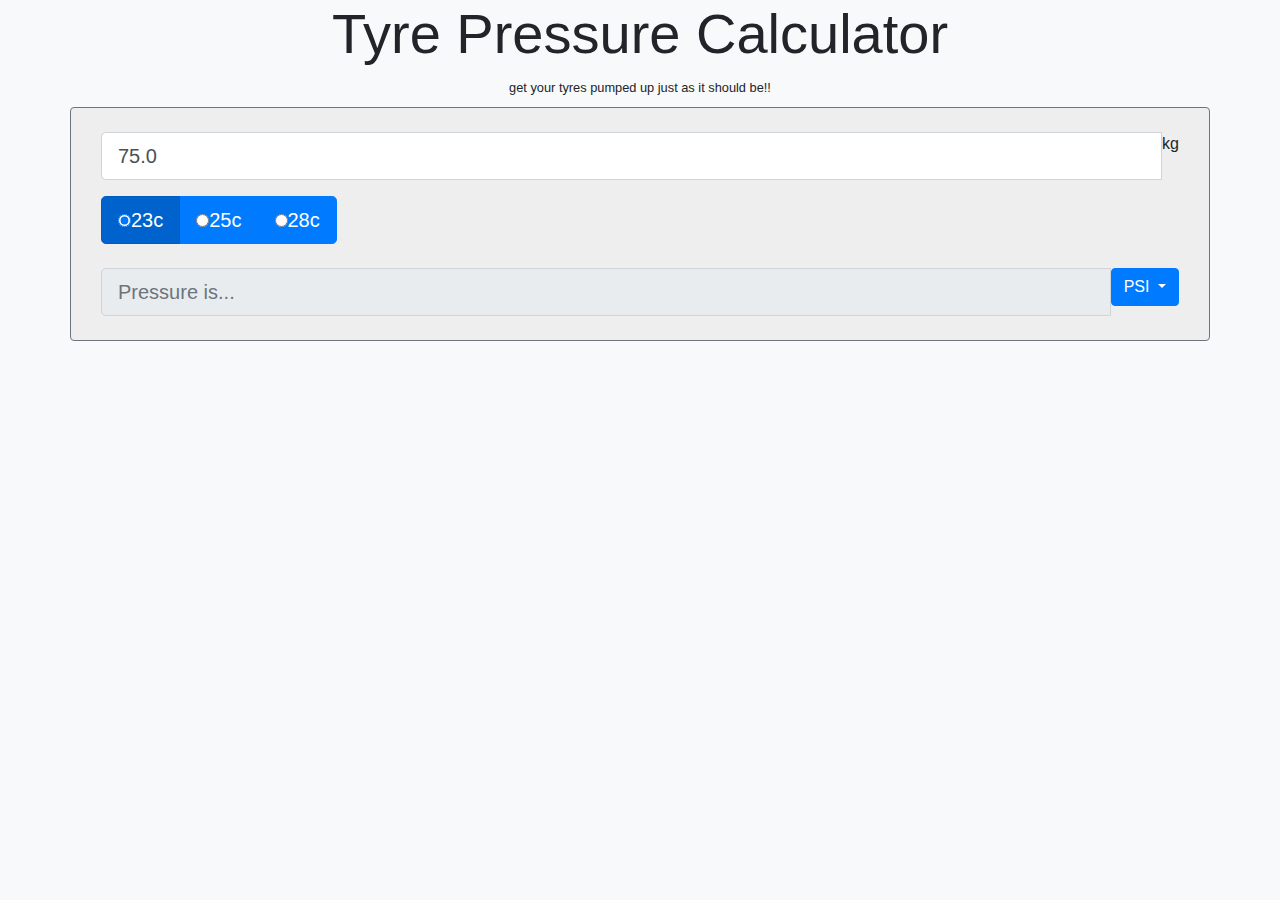
==== index.html @ 002dde49 "new files added" ====
<!DOCTYPE html>
<html lang="en">

<head>
    <meta charset="utf-8">
    <meta http-equiv="X-UA-Compatible" content="IE=edge">
    <meta name="viewport" content="width=device-width, initial-scale=1">
    <!-- The above 3 meta tags *must* come first in the head; any other head content must come *after* these tags -->
    <!-- Latest compiled and minified CSS -->
    <link rel="stylesheet" href="https://maxcdn.bootstrapcdn.com/bootstrap/4.0.0-beta/css/bootstrap.min.css">
    <title>Pressure calc</title>
    <!-- Bootstrap -->
    <!-- HTML5 shim and Respond.js for IE8 support of HTML5 elements and media queries -->
    <!-- WARNING: Respond.js doesn't work if you view the page via file:// -->
    <!--[if lt IE 9]>
      <script src="https://oss.maxcdn.com/html5shiv/3.7.3/html5shiv.min.js"></script>
      <script src="https://oss.maxcdn.com/respond/1.4.2/respond.min.js"></script>
    <![endif]-->
    <style type="text/css">
        .bg-grey {
            background-color: #EEE;
        }
    </style>
</head>

<body class="bg-light">
    <div class="page-header text-center mb-2">
        <h1 class="display-4">Tyre Pressure Calculator</h1>
        <small>get your tyres pumped up just as it should be!!</small>
    </div>
    <!-- <div class="container">
        <div class="jumbotron">
            <p>Have you everhiuhdas iuhoasdf iudshf oiushdf ushfio aushdfioacmsimfxoaismu aosiu mhoiasud hoiasum oisudhm fioasmuh fioasmuh afiosudhm ufsdf fsd
                <br>
                <br>asoi fjpoasi jopsij fopaisjf opaisj fopisajdpofijasopfi jopsi jopasij oiasj foiasj pofiajsd poflksjnnf479y fe9ybuybv dhb kjdhsb ihsfo iasudfo aisuhm oiasudhm ioasduhm </p>
            <form class='col-xs-12'>
                <div class="input-group input-group-lg">
                    <span class="input-group-addon">Your weight:</span>
                    <input type="number" id="weight" value="75.0" min='20' max='150' maxlength='3' step="0.1" size="4" class="form-control" placeholder="Rider's weight">
                    <span class="input-group-addon">kg</span>
                </div>
                <h5>Tyre width:<div id="tyreSelection"></div></h5>
                <div class="btn-group btn-group-lg" role='group'>
                    <button type="button" class="btn btn-default">23c</button>
                    <button type="button" class="btn btn-default">25c</button>
                    <button type="button" class="btn btn-default">28c</button>
                </div>
                <h5>Metric system:<div id="metricSystemSelection"></div></h5>
                <div class="btn-group" role='group'>
                    <button type="button" class="btn btn-default btn-lg">PSI</button>
                    <button type="button" class="btn btn-default btn-lg">BAR</button>
                </div>
                
                <br>
                <br>
            </form>
            <p>Huhoiudhsafoi uahsdi ufhosaidufhi ouhfio uas873h48 7hilufas78h9 798 9 9384 9837f 98h 987shd98 7yxcv98 xzcui guzx kjhb vkjzhb jzx bcjkvhxcjk vbjk jkzc vo!
            </p>
        </div>
    </div>
    <div class="well well-lg">Your tyre pressure is...
        <p>85.5psi!</p>
    </div>
    <div class="container">
        H8h78hiuhiuhofiaushdfiuashdofiuh afisudio asufio shfi oasuhfi oaisfouhasiof uoia hif jasb djkfhbkjhb jkabsj bjkf baj bkjsaf bkjbf jka j jka fkjashf yheu hwieh oiushfo iuhfashfiou hijdasfk sh!
    </div> -->
    <div class="container bg-grey border border-secondary rounded ">
        <div class="form py-2">
            <div class="col-sm-12 my-3">
                <div class="input-group input-group-lg"> 
                    <input type="number" id="weight" value="75.0" min='20' max='150' maxlength='3' step="0.1" size="4" class="form-control" placeholder="Your's weight">
                    <span class="input-group-addon">kg</span>
                </div>
                <div class="my-3">
                    <div class="btn-group btn-group-lg" data-toggle="buttons">
                        <label class="btn btn-primary active">
                            <input type="radio" name="options" id="tyreWidth23" autocomplete="off" checked>23c</label>
                        <label class="btn btn-primary">
                            <input type="radio" name="options" id="tyreWidth25" autocomplete="off">25c</label>
                        <label class="btn btn-primary">
                            <input type="radio" name="options" id="tyreWidth28" autocomplete="off">28c</label>
                    </div>
                </div>

                <div class="my-3">
                    <div class="input-group input-group-lg">
                        <input type="text" class="form-control"  placeholder="Pressure is..." id="resultPressure" value="" readonly></input>
                         
                        <div class="input-group-btn">
                            <button type="button" class="btn btn-primary dropdown-toggle" data-toggle="dropdown"
                                Action><span id="pressureMetricSystem">PSI</span>
                            </button>
                            <div class="dropdown-menu dropdown-menu-right">
                                <a class="dropdown-item" href="#">PSI</a>
                                <a class="dropdown-item" href="#">BAR</a>
                            </div>
                        </div>
                    </div>
                </div>
            </div>
        </div>
        <script src="https://code.jquery.com/jquery-3.2.1.slim.min.js"></script>
        <script src="https://cdnjs.cloudflare.com/ajax/libs/popper.js/1.11.0/umd/popper.min.js"></script>
        <script src="https://maxcdn.bootstrapcdn.com/bootstrap/4.0.0-beta/js/bootstrap.min.js"></script>
</body>

</html>
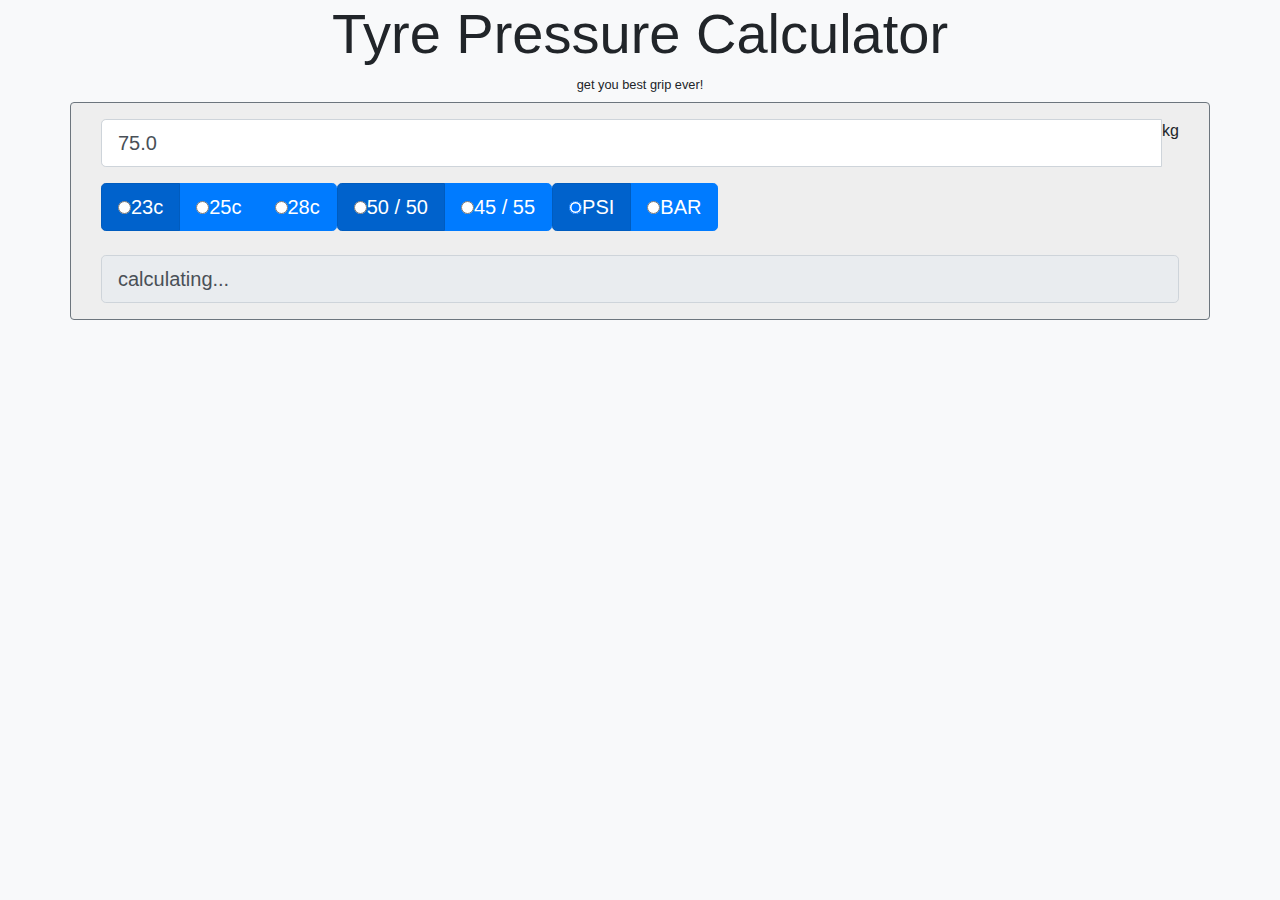
==== commit 629e2ba9: "Template for new type pressure calculator" ====
--- a/index.html
+++ b/index.html
@@ -1,17 +1,10 @@
-<!DOCTYPE html>
 <html lang="en">
-
 <head>
     <meta charset="utf-8">
     <meta http-equiv="X-UA-Compatible" content="IE=edge">
     <meta name="viewport" content="width=device-width, initial-scale=1">
-    <!-- The above 3 meta tags *must* come first in the head; any other head content must come *after* these tags -->
-    <!-- Latest compiled and minified CSS -->
     <link rel="stylesheet" href="https://maxcdn.bootstrapcdn.com/bootstrap/4.0.0-beta/css/bootstrap.min.css">
     <title>Pressure calc</title>
-    <!-- Bootstrap -->
-    <!-- HTML5 shim and Respond.js for IE8 support of HTML5 elements and media queries -->
-    <!-- WARNING: Respond.js doesn't work if you view the page via file:// -->
     <!--[if lt IE 9]>
       <script src="https://oss.maxcdn.com/html5shiv/3.7.3/html5shiv.min.js"></script>
       <script src="https://oss.maxcdn.com/respond/1.4.2/respond.min.js"></script>
@@ -22,78 +15,62 @@
         }
     </style>
 </head>
-
 <body class="bg-light">
     <div class="page-header text-center mb-2">
         <h1 class="display-4">Tyre Pressure Calculator</h1>
-        <small>get your tyres pumped up just as it should be!!</small>
+        <small>get you best grip ever!</small>
     </div>
-    <!-- <div class="container">
-        <div class="jumbotron">
-            <p>Have you everhiuhdas iuhoasdf iudshf oiushdf ushfio aushdfioacmsimfxoaismu aosiu mhoiasud hoiasum oisudhm fioasmuh fioasmuh afiosudhm ufsdf fsd
-                <br>
-                <br>asoi fjpoasi jopsij fopaisjf opaisj fopisajdpofijasopfi jopsi jopasij oiasj foiasj pofiajsd poflksjnnf479y fe9ybuybv dhb kjdhsb ihsfo iasudfo aisuhm oiasudhm ioasduhm </p>
-            <form class='col-xs-12'>
-                <div class="input-group input-group-lg">
-                    <span class="input-group-addon">Your weight:</span>
-                    <input type="number" id="weight" value="75.0" min='20' max='150' maxlength='3' step="0.1" size="4" class="form-control" placeholder="Rider's weight">
-                    <span class="input-group-addon">kg</span>
-                </div>
-                <h5>Tyre width:<div id="tyreSelection"></div></h5>
-                <div class="btn-group btn-group-lg" role='group'>
-                    <button type="button" class="btn btn-default">23c</button>
-                    <button type="button" class="btn btn-default">25c</button>
-                    <button type="button" class="btn btn-default">28c</button>
-                </div>
-                <h5>Metric system:<div id="metricSystemSelection"></div></h5>
-                <div class="btn-group" role='group'>
-                    <button type="button" class="btn btn-default btn-lg">PSI</button>
-                    <button type="button" class="btn btn-default btn-lg">BAR</button>
-                </div>
-                
-                <br>
-                <br>
-            </form>
-            <p>Huhoiudhsafoi uahsdi ufhosaidufhi ouhfio uas873h48 7hilufas78h9 798 9 9384 9837f 98h 987shd98 7yxcv98 xzcui guzx kjhb vkjzhb jzx bcjkvhxcjk vbjk jkzc vo!
-            </p>
-        </div>
-    </div>
-    <div class="well well-lg">Your tyre pressure is...
-        <p>85.5psi!</p>
-    </div>
-    <div class="container">
-        H8h78hiuhiuhofiaushdfiuashdofiuh afisudio asufio shfi oasuhfi oaisfouhasiof uoia hif jasb djkfhbkjhb jkabsj bjkf baj bkjsaf bkjbf jka j jka fkjashf yheu hwieh oiushfo iuhfashfiou hijdasfk sh!
-    </div> -->
     <div class="container bg-grey border border-secondary rounded ">
-        <div class="form py-2">
+        <div class="form">
             <div class="col-sm-12 my-3">
                 <div class="input-group input-group-lg"> 
-                    <input type="number" id="weight" value="75.0" min='20' max='150' maxlength='3' step="0.1" size="4" class="form-control" placeholder="Your's weight">
-                    <span class="input-group-addon">kg</span>
+                    <input
+                         type="number"
+                        id="weight"
+                        value="75.0"
+                        min='20'
+                        max='150'
+                        maxlength='3'
+                        step="0.1"
+                        size="4"
+                        class="form-control"
+                    ><span class="input-group-addon">kg</span>
+                </div>
+                <div class="my-3 btn-toolbar" role="toolbar">
+                    <div class="btn-group btn-group-lg" role="group" data-toggle="buttons" id="width">
+                        <label class="btn btn-primary active">
+                            <input type="radio" class="toggle" name="options" value="23" id="width23" autocomplete="off" checked>23c
+                        </label>
+                        <label class="btn btn-primary">
+                            <input type="radio" class="toggle" name="options" value="25" id="width25" autocomplete="off">25c
+                        </label>
+                        <label class="btn btn-primary">
+                            <input type="radio" class="toggle" name="options" value="28" id="width28" autocomplete="off">28c
+                        </label>
+                    </div>
+                    <div class="btn-group btn-group-lg" role="group" data-toggle="buttons" id="balance">
+                        <label class="btn btn-primary active">
+                            <input type="radio" class="toggle" name="options" id="isBalanced" value="balanced" autocomplete="off" checked>50 / 50
+                        </label>
+                        <label class="btn btn-primary">
+                            <input type="radio" class="toggle" name="options" id="isUnbalanced" value="unbalanced" autocomplete="off">45 / 55
+                        </label>
+                    </div>
+                    <div class="btn-group btn-group-lg" role="group" data-toggle="buttons" id="system">
+                        <label class="btn btn-primary active">
+                            <input type="radio" class="toggle" name="options" autocomplete="off" value="psi" checked>PSI</label>
+                        <label class="btn btn-primary">
+                            <input type="radio" class="toggle" name="options" autocomplete="off" value="bar">BAR</label>
+                    </div>
                 </div>
                 <div class="my-3">
-                    <div class="btn-group btn-group-lg" data-toggle="buttons">
-                        <label class="btn btn-primary active">
-                            <input type="radio" name="options" id="tyreWidth23" autocomplete="off" checked>23c</label>
-                        <label class="btn btn-primary">
-                            <input type="radio" name="options" id="tyreWidth25" autocomplete="off">25c</label>
-                        <label class="btn btn-primary">
-                            <input type="radio" name="options" id="tyreWidth28" autocomplete="off">28c</label>
-                    </div>
-                </div>
-
-                <div class="my-3">
                     <div class="input-group input-group-lg">
-                        <input type="text" class="form-control"  placeholder="Pressure is..." id="resultPressure" value="" readonly></input>
-                         
-                        <div class="input-group-btn">
-                            <button type="button" class="btn btn-primary dropdown-toggle" data-toggle="dropdown"
-                                Action><span id="pressureMetricSystem">PSI</span>
-                            </button>
-                            <div class="dropdown-menu dropdown-menu-right">
-                                <a class="dropdown-item" href="#">PSI</a>
-                                <a class="dropdown-item" href="#">BAR</a>
-                            </div>
+                        <input type="text"
+                            class="form-control"
+                            id="resultPressure"
+                            value="calculating..."
+                            readonly
+                        ></input>
                         </div>
                     </div>
                 </div>
@@ -102,6 +79,17 @@
         <script src="https://code.jquery.com/jquery-3.2.1.slim.min.js"></script>
         <script src="https://cdnjs.cloudflare.com/ajax/libs/popper.js/1.11.0/umd/popper.min.js"></script>
         <script src="https://maxcdn.bootstrapcdn.com/bootstrap/4.0.0-beta/js/bootstrap.min.js"></script>
+        <script type="text/javascript">
+            const input = document.getElementById("weight")
+            const result = document.getElementById("resultPressure")
+
+            getWidth = () => $("#width label.active input").val()
+            isBalanced = () => $("#balance label.active input").val() == 'balanced' ? true : false
+            isPsi = () => $("#system label.active input").val() == 'psi' ? true : false
+
+            input.oninput = () => result.value = `${input.value}kg ${getWidth()}mm ${isBalanced() ? '50/50' : '45/55'} ${isPsi() ? 'psi' : 'bar'}`;
+        </script>
+
 </body>
 
-</html>+</html>
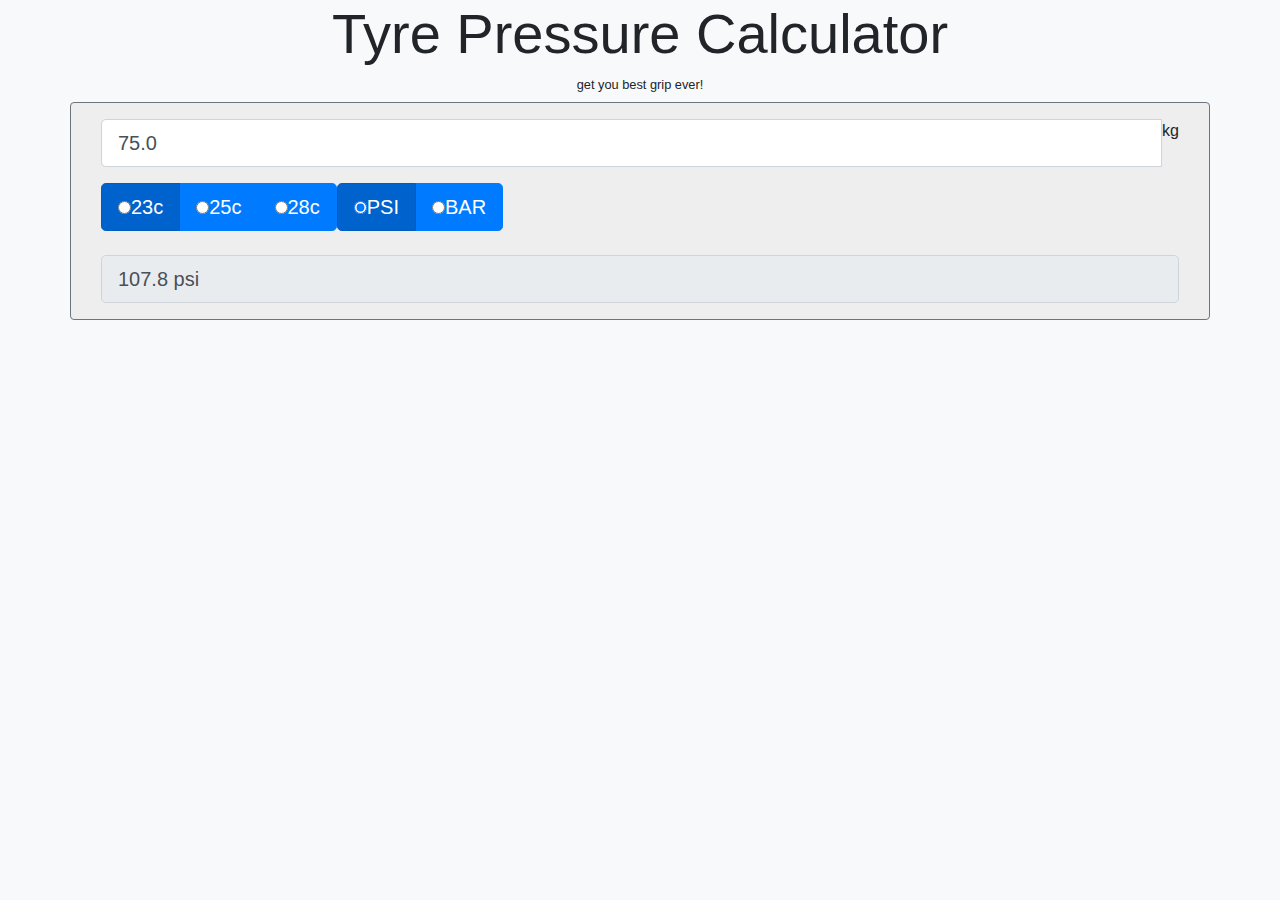
==== commit f43408aa: "Simplify form and make it work" ====
--- a/index.html
+++ b/index.html
@@ -48,19 +48,11 @@
                             <input type="radio" class="toggle" name="options" value="28" id="width28" autocomplete="off">28c
                         </label>
                     </div>
-                    <div class="btn-group btn-group-lg" role="group" data-toggle="buttons" id="balance">
-                        <label class="btn btn-primary active">
-                            <input type="radio" class="toggle" name="options" id="isBalanced" value="balanced" autocomplete="off" checked>50 / 50
-                        </label>
-                        <label class="btn btn-primary">
-                            <input type="radio" class="toggle" name="options" id="isUnbalanced" value="unbalanced" autocomplete="off">45 / 55
-                        </label>
-                    </div>
                     <div class="btn-group btn-group-lg" role="group" data-toggle="buttons" id="system">
                         <label class="btn btn-primary active">
-                            <input type="radio" class="toggle" name="options" autocomplete="off" value="psi" checked>PSI</label>
+                            <input type="radio" class="toggle" name="options" autocomplete="off" id="systemPsi" value="psi" checked>PSI</label>
                         <label class="btn btn-primary">
-                            <input type="radio" class="toggle" name="options" autocomplete="off" value="bar">BAR</label>
+                            <input type="radio" class="toggle" name="options" autocomplete="off" id="systemBar" value="bar">BAR</label>
                     </div>
                 </div>
                 <div class="my-3">
@@ -84,10 +76,46 @@
             const result = document.getElementById("resultPressure")
 
             getWidth = () => $("#width label.active input").val()
-            isBalanced = () => $("#balance label.active input").val() == 'balanced' ? true : false
-            isPsi = () => $("#system label.active input").val() == 'psi' ? true : false
+            getSystem = () => $("#system label.active input").val()
+            getWeight = () => $("#weight").val()
 
-            input.oninput = () => result.value = `${input.value}kg ${getWidth()}mm ${isBalanced() ? '50/50' : '45/55'} ${isPsi() ? 'psi' : 'bar'}`;
+            psiToBar = (psi) => psi * 0.0689476
+            rounded = (value) => value.toFixed(1)
+
+            calculatePsiPressure = (weight, width) => {
+                // todo make better code
+                if (width == 23) {
+                    return weight * 0.726 + 53.33;
+                } else if (width == 25) {
+                    return weight * 0.726 + 43.33;
+                } else if (width == 28) {
+                    return weight * 0.726 + 33.33;
+                } else {
+                    console.error(`unknown width ${width}`)
+                }
+            };
+
+            preformatMessage = (psiPressure, metricSystem) => {
+                var pressure;
+                if (metricSystem == 'bar') {
+                    pressure = rounded(psiToBar(psiPressure));
+                } else {
+                    pressure = rounded(psiPressure);
+                };
+                return `${pressure} ${metricSystem}`;
+            };
+
+            createMessage = () => preformatMessage(
+                calculatePsiPressure(getWeight(), getWidth()),
+                getSystem(),
+            );
+
+            update = () => result.value = createMessage();
+
+            input.oninput = () =>  update();
+            update();
+            // TODO: somehow bind changes
+            $("#width label input").onclick = () => console.log("23")
         </script>
 
 </body>
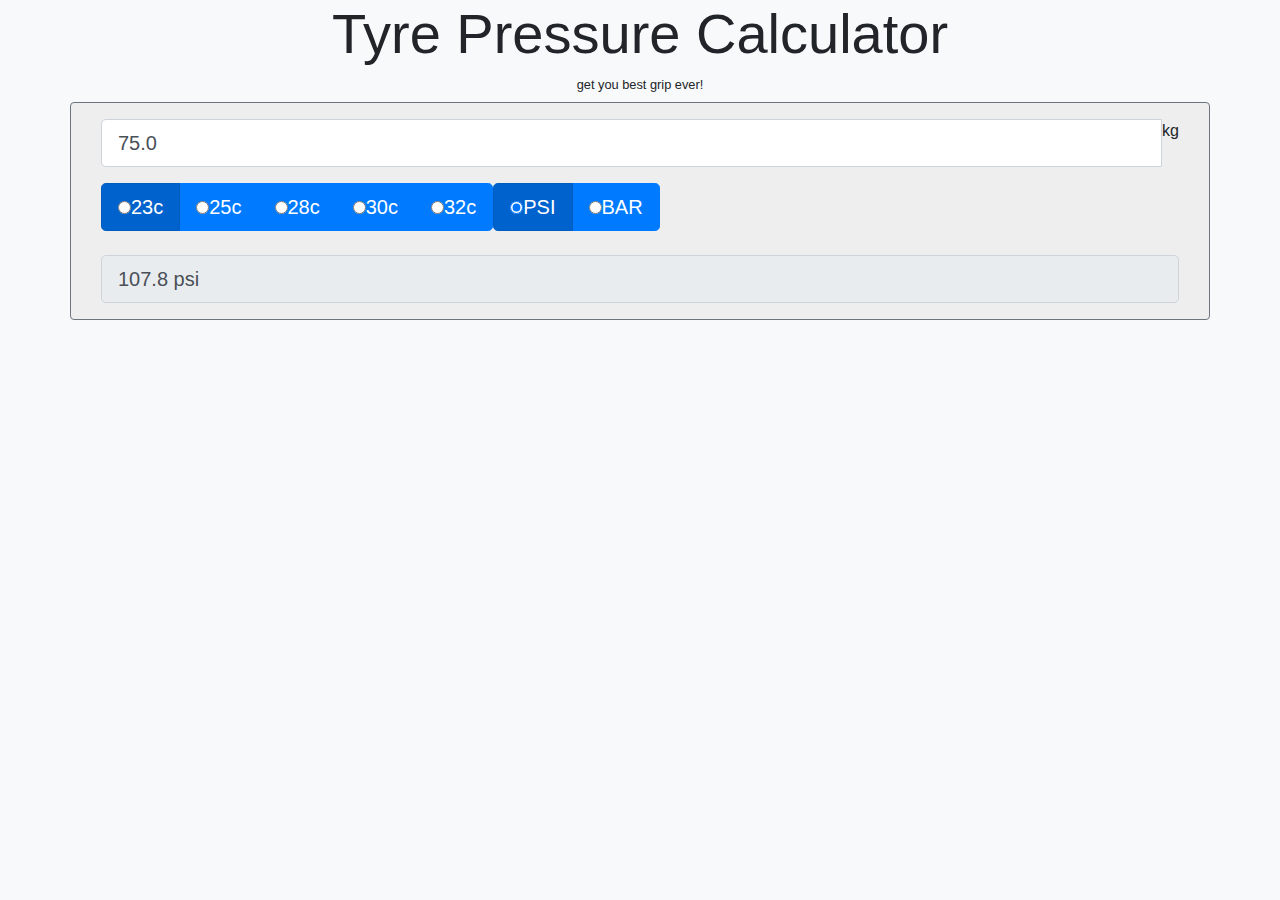
==== commit 53d921cc: "Refactor weight calculator function" ====
--- a/index.html
+++ b/index.html
@@ -47,6 +47,12 @@
                         <label class="btn btn-primary">
                             <input type="radio" class="toggle" name="options" value="28" id="width28" autocomplete="off">28c
                         </label>
+                        <label class="btn btn-primary">
+                            <input type="radio" class="toggle" name="options" value="30" id="width28" autocomplete="off">30c
+                        </label>
+                        <label class="btn btn-primary">
+                            <input type="radio" class="toggle" name="options" value="32" id="width28" autocomplete="off">32c
+                        </label>
                     </div>
                     <div class="btn-group btn-group-lg" role="group" data-toggle="buttons" id="system">
                         <label class="btn btn-primary active">
@@ -72,9 +78,14 @@
         <script src="https://cdnjs.cloudflare.com/ajax/libs/popper.js/1.11.0/umd/popper.min.js"></script>
         <script src="https://maxcdn.bootstrapcdn.com/bootstrap/4.0.0-beta/js/bootstrap.min.js"></script>
         <script type="text/javascript">
-            const input = document.getElementById("weight")
             const result = document.getElementById("resultPressure")
-
+            const weightModifier = {
+                23: 50,
+                25: 40,
+                28: 30,
+                30: 20,
+                32: 10,
+            };
             getWidth = () => $("#width label.active input").val()
             getSystem = () => $("#system label.active input").val()
             getWeight = () => $("#weight").val()
@@ -83,16 +94,13 @@
             rounded = (value) => value.toFixed(1)
 
             calculatePsiPressure = (weight, width) => {
-                // todo make better code
-                if (width == 23) {
-                    return weight * 0.726 + 53.33;
-                } else if (width == 25) {
-                    return weight * 0.726 + 43.33;
-                } else if (width == 28) {
-                    return weight * 0.726 + 33.33;
-                } else {
-                    console.error(`unknown width ${width}`)
-                }
+                if (!weightModifier.hasOwnProperty(width)) {
+                    console.error(`unknown width ${width}`);
+                    return -1
+                };
+                magicMultiplier = 0.726
+                magicAddition = 3.33
+                return weight * magicMultiplier + weightModifier[width] + magicAddition;
             };
 
             preformatMessage = (psiPressure, metricSystem) => {
@@ -112,10 +120,9 @@
 
             update = () => result.value = createMessage();
 
-            input.oninput = () =>  update();
+            $("#weight").on("input", () => update());
+            $(".btn").on("click", () => update());
             update();
-            // TODO: somehow bind changes
-            $("#width label input").onclick = () => console.log("23")
         </script>
 
 </body>
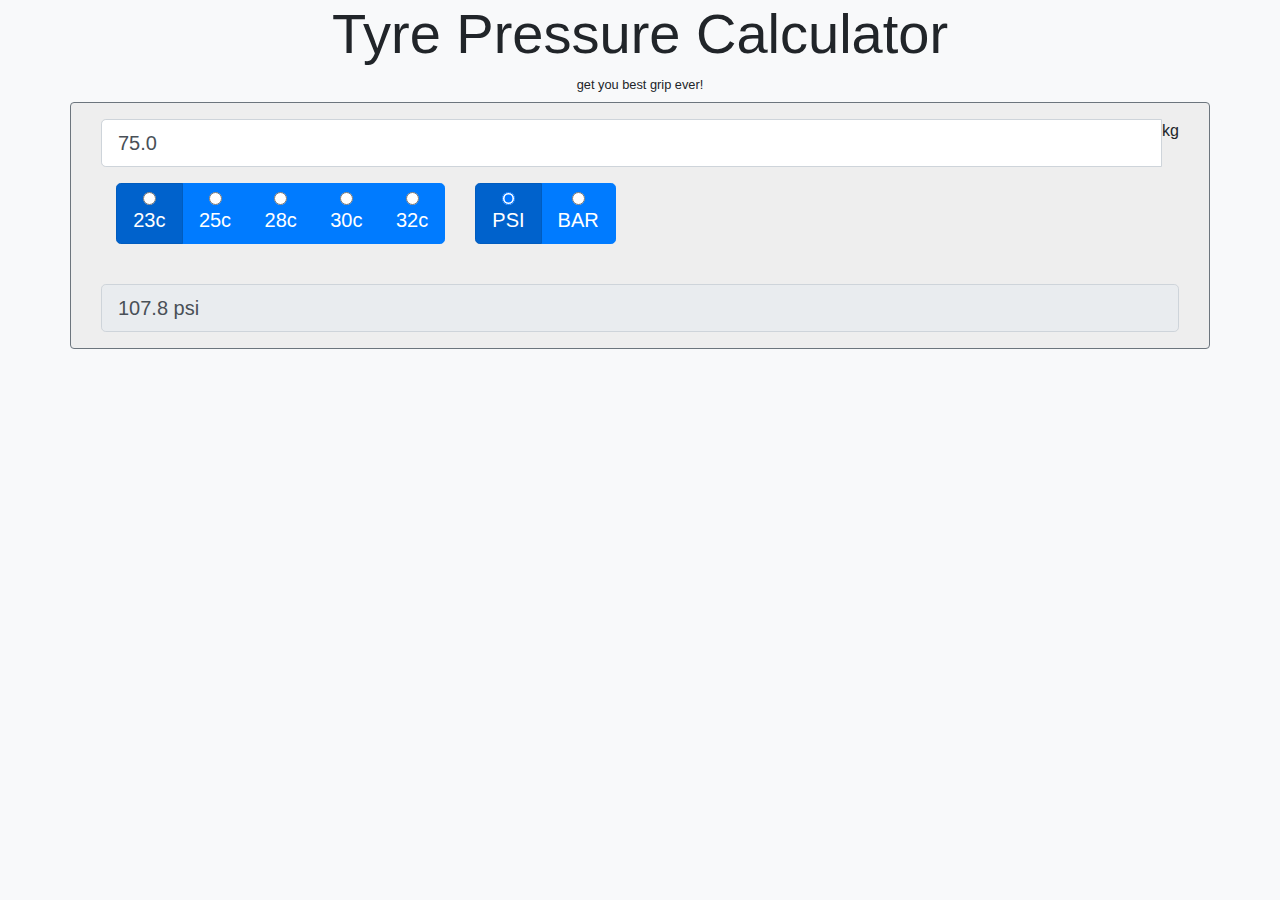
==== commit 5fe129ce: "Use adaptive grid layout" ====
--- a/index.html
+++ b/index.html
@@ -36,8 +36,8 @@
                         class="form-control"
                     ><span class="input-group-addon">kg</span>
                 </div>
-                <div class="my-3 btn-toolbar" role="toolbar">
-                    <div class="btn-group btn-group-lg" role="group" data-toggle="buttons" id="width">
+                <div class="btn-toolbar" role="toolbar">
+                    <div class="my-3 col-xl-4 col-lg-5 col-md-7 btn-group btn-group-lg" role="group" data-toggle="buttons" id="width">
                         <label class="btn btn-primary active">
                             <input type="radio" class="toggle" name="options" value="23" id="width23" autocomplete="off" checked>23c
                         </label>
@@ -54,7 +54,7 @@
                             <input type="radio" class="toggle" name="options" value="32" id="width28" autocomplete="off">32c
                         </label>
                     </div>
-                    <div class="btn-group btn-group-lg" role="group" data-toggle="buttons" id="system">
+                    <div class="my-3 col-xl-1 col-lg-2 col-md-4 btn-group btn-group-lg" role="group" data-toggle="buttons" id="system">
                         <label class="btn btn-primary active">
                             <input type="radio" class="toggle" name="options" autocomplete="off" id="systemPsi" value="psi" checked>PSI</label>
                         <label class="btn btn-primary">
